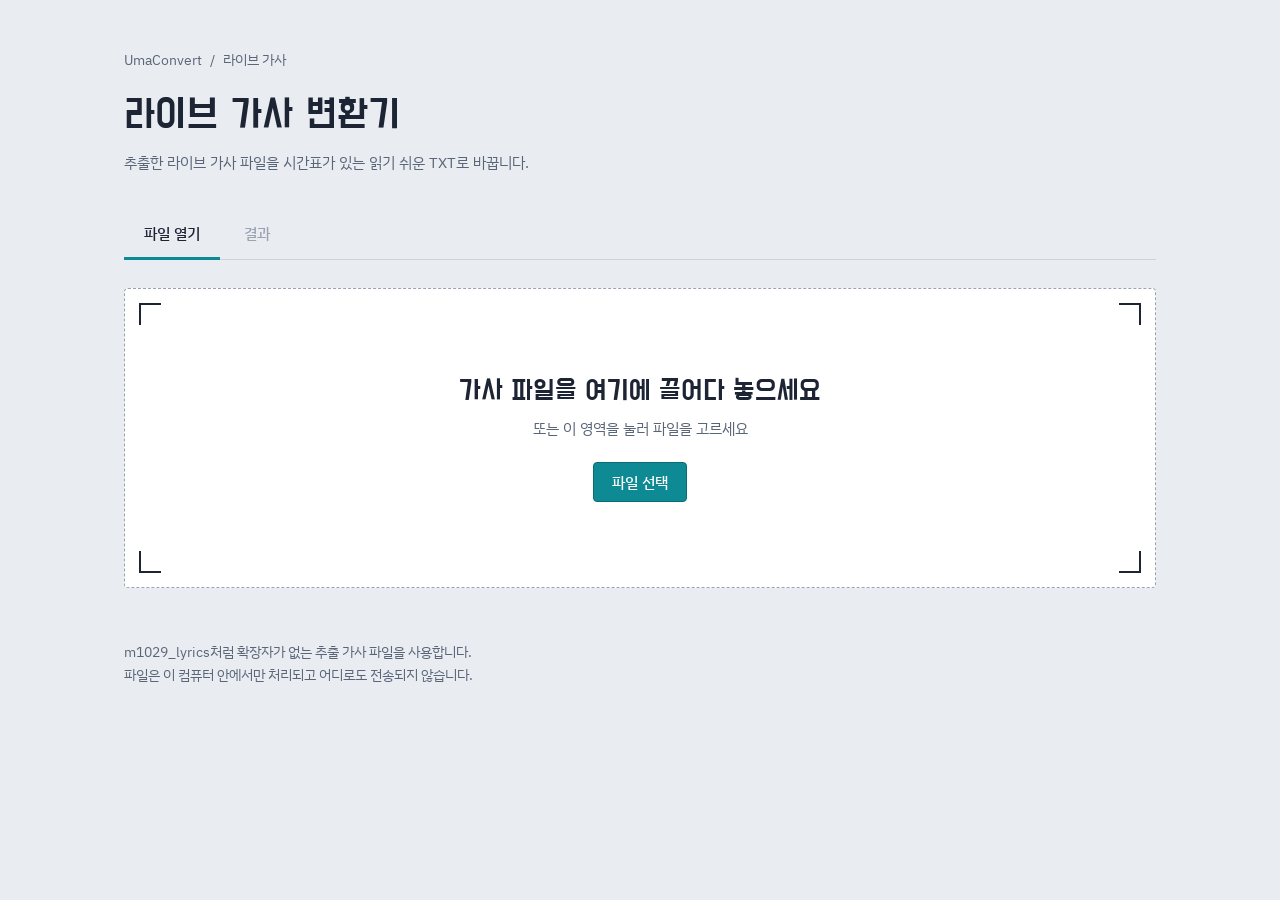
==== lyrics/index.html @ 9fb2642a "가사 변환기 추가, usm 변환기 미리보기" ====
<!doctype html>
<html lang="ko">
<head>
  <meta charset="utf-8">
  <meta name="viewport" content="width=device-width, initial-scale=1">
  <title>라이브 가사 변환기 - UmaConvert</title>
  <!-- 파비콘 · 폰트 · base.css는 _partials/head-common.html에서 빌드로 채웁니다. -->
  <!-- BUILD:START head-common.html -->
  <link rel="icon" type="image/png" href="/uma-convert/assets/img/favicon/favicon-96x96.png?v=20260923" sizes="96x96" />
  <link rel="icon" type="image/svg+xml" href="/uma-convert/assets/img/favicon/favicon.svg?v=20260923" />
  <link rel="shortcut icon" href="/uma-convert/assets/img/favicon/favicon.ico?v=20260923" />
  <link rel="apple-touch-icon" sizes="180x180" href="/uma-convert/assets/img/favicon/apple-touch-icon.png?v=20260923" />
  <meta name="apple-mobile-web-app-title" content="UmaConvert" />
  <link rel="manifest" href="/uma-convert/assets/img/favicon/site.webmanifest?v=20260923" />

  <link rel="preconnect" href="https://fonts.googleapis.com">
  <link rel="preconnect" href="https://fonts.gstatic.com" crossorigin>
  <link rel="stylesheet" href="https://fonts.googleapis.com/css2?family=Do+Hyeon&family=IBM+Plex+Sans+KR:wght@400;500;600&display=swap">
  <link rel="stylesheet" href="../assets/css/base.css">
  <!-- BUILD:END -->
  <link rel="stylesheet" href="../assets/css/converter.css">
</head>
<body>
  <div class="page">
    <header>
      <nav class="crumbs" aria-label="현재 위치">
        <a href="../">UmaConvert</a>
        <span aria-hidden="true">/</span>
        <span>라이브 가사</span>
      </nav>
      <h1 class="page-title">라이브 가사 변환기</h1>
      <p class="lede">추출한 라이브 가사 파일을 시간표가 있는 읽기 쉬운 TXT로 바꿉니다.</p>
    </header>

    <div class="tabs" role="tablist" aria-label="작업 단계">
      <button class="tab" role="tab" id="tab-open" aria-controls="panel-open" aria-selected="true">파일 열기</button>
      <button class="tab" role="tab" id="tab-result" aria-controls="panel-result" aria-selected="false" disabled>결과</button>
    </div>

    <section class="tab-panel" id="panel-open" role="tabpanel" aria-labelledby="tab-open">
      <label class="dropzone" id="dropzone">
        <input type="file" id="file-input">
        <i class="mark tl"></i><i class="mark tr"></i><i class="mark bl"></i><i class="mark br"></i>
        <span class="dropzone-title">가사 파일을 여기에 끌어다 놓으세요</span>
        <span class="dropzone-sub">또는 이 영역을 눌러 파일을 고르세요</span>
        <span class="btn primary" aria-hidden="true">파일 선택</span>
      </label>
      <p class="status" id="status" role="status" aria-live="polite"></p>
      <p class="hint">m1029_lyrics처럼 확장자가 없는 추출 가사 파일을 사용합니다.<br>파일은 이 컴퓨터 안에서만 처리되고 어디로도 전송되지 않습니다.</p>
    </section>

    <section class="tab-panel" id="panel-result" role="tabpanel" aria-labelledby="tab-result" hidden>
      <div class="result-bar">
        <div>
          <h2 class="result-title" id="result-title"></h2>
          <p class="result-info" id="result-info"></p>
        </div>
        <div class="result-actions"><button class="btn primary" id="btn-txt" type="button">TXT 저장</button></div>
      </div>
      <pre class="lyrics-preview" id="lyrics-preview" aria-label="변환된 가사 미리보기"></pre>
    </section>
  </div>
  <script type="module" src="../assets/js/lyrics/main.js"></script>
</body>
</html>
---- assets/css/base.css ----
/* 모든 페이지가 함께 쓰는 기본 스타일: 색, 글꼴, 버튼, 머리말/꼬리말 */

:root {
  --bg: #e9edf2;
  --surface: #ffffff;
  --ink: #1d2433;
  --muted: #5a6578;
  --rule: #cbd3de;
  --accent: #0e8a94;
  --accent-strong: #0a6d76;
  --accent-soft: #dcf0f1;
  --danger: #b3261e;

  --font-display: "Do Hyeon", "Noto Sans KR", "Apple SD Gothic Neo", "Malgun Gothic", sans-serif;
  --font-body: "IBM Plex Sans KR", "Noto Sans KR", "Apple SD Gothic Neo", "Malgun Gothic", system-ui, sans-serif;

  --radius: 4px;
  --page-width: 1080px;
  color-scheme: light;
}

*,
*::before,
*::after {
  box-sizing: border-box;
}

html {
  -webkit-text-size-adjust: 100%;
}

body {
  margin: 0;
  background: var(--bg);
  color: var(--ink);
  font-family: var(--font-body);
  font-size: 15px;
  line-height: 1.65;
  word-break: keep-all;
  overflow-wrap: break-word;
}

h1,
h2,
h3,
p,
ul,
dl,
dd {
  margin: 0;
}

ul {
  padding: 0;
  list-style: none;
}

a {
  color: inherit;
}

img,
svg,
canvas {
  display: block;
}

.page {
  width: 100%;
  max-width: var(--page-width);
  margin: 0 auto;
  padding: 48px 24px 64px;
}

/* 키보드로 이동할 때 현재 위치를 보여줍니다. */
:focus-visible {
  outline: 2px solid var(--accent);
  outline-offset: 2px;
}

/* ---------- 버튼 ---------- */

.btn {
  display: inline-flex;
  align-items: center;
  justify-content: center;
  gap: 8px;
  min-height: 40px;
  padding: 0 18px;
  border: 1px solid var(--ink);
  border-radius: var(--radius);
  background: var(--surface);
  color: var(--ink);
  font: inherit;
  font-weight: 500;
  line-height: 1;
  cursor: pointer;
  transition: background-color 0.12s, color 0.12s, border-color 0.12s;
}

.btn:hover:not(:disabled) {
  background: var(--accent-soft);
}

.btn.primary {
  border-color: var(--accent-strong);
  background: var(--accent);
  color: #fff;
}

.btn.primary:hover:not(:disabled) {
  background: var(--accent-strong);
}

.btn:disabled {
  border-color: var(--rule);
  background: transparent;
  color: var(--muted);
  cursor: default;
}

.btn.small {
  min-height: 30px;
  padding: 0 10px;
  font-size: 13px;
}

/* ---------- 머리말 ---------- */

.crumbs {
  display: flex;
  gap: 8px;
  margin-bottom: 20px;
  color: var(--muted);
  font-size: 14px;
}

.crumbs a {
  text-decoration: none;
}

.crumbs a:hover {
  color: var(--accent-strong);
  text-decoration: underline;
}

.page-title {
  font-family: var(--font-display);
  font-size: 40px;
  font-weight: 400;
  line-height: 1.2;
  letter-spacing: 0.01em;
}

.lede {
  max-width: 62ch;
  margin-top: 12px;
  color: var(--muted);
}

/* ---------- 꼬리말 ---------- */

.site-foot {
  margin-top: 64px;
  padding-top: 20px;
  border-top: 1px solid var(--rule);
  color: var(--muted);
  font-size: 13px;
}

@media (max-width: 640px) {
  .page {
    padding: 32px 16px 48px;
  }

  .page-title {
    font-size: 32px;
  }
}

@media (prefers-reduced-motion: reduce) {
  * {
    transition: none !important;
  }
}
---- assets/css/converter.css ----
/* 변환기 페이지 공통: 탭, 파일 올리기, 결과 화면 */

/* ---------- 탭 ---------- */

.tabs {
  display: flex;
  gap: 4px;
  margin-top: 36px;
  border-bottom: 1px solid var(--rule);
}

.tab {
  position: relative;
  margin-bottom: -1px;
  padding: 10px 20px;
  border: 0;
  border-bottom: 3px solid transparent;
  background: none;
  color: var(--muted);
  font: inherit;
  font-weight: 500;
  cursor: pointer;
}

.tab:hover:not(:disabled) {
  color: var(--ink);
}

.tab[aria-selected="true"] {
  border-bottom-color: var(--accent);
  color: var(--ink);
}

.tab:disabled {
  color: #9aa3b2;
  cursor: default;
}

.tab-panel {
  padding-top: 28px;
}

.tab-panel[hidden] {
  display: none;
}

/* ---------- 파일 올리기 ---------- */

.dropzone {
  position: relative;
  display: flex;
  flex-direction: column;
  align-items: center;
  justify-content: center;
  gap: 8px;
  min-height: 300px;
  padding: 40px 24px;
  border: 1px dashed #9aa3b2;
  border-radius: var(--radius);
  background: var(--surface);
  text-align: center;
  cursor: pointer;
  transition: background-color 0.12s, border-color 0.12s;
}

.dropzone:hover,
.dropzone.is-over {
  border-color: var(--accent);
  background: var(--accent-soft);
}

.dropzone:focus-within {
  outline: 2px solid var(--accent);
  outline-offset: 2px;
}

/* 파일 선택창은 화면에서 숨기고, 영역 전체를 눌러 열도록 합니다. */
.dropzone input[type="file"] {
  position: absolute;
  width: 1px;
  height: 1px;
  opacity: 0;
  pointer-events: none;
}

/* 네 모서리의 재단선: 인쇄물에서 자를 위치를 표시하는 표식입니다. */
.mark {
  position: absolute;
  width: 22px;
  height: 22px;
  border: 0 solid var(--ink);
  transition: border-color 0.12s;
}

.dropzone:hover .mark,
.dropzone.is-over .mark {
  border-color: var(--accent-strong);
}

.mark.tl { top: 14px; left: 14px; border-top-width: 2px; border-left-width: 2px; }
.mark.tr { top: 14px; right: 14px; border-top-width: 2px; border-right-width: 2px; }
.mark.bl { bottom: 14px; left: 14px; border-bottom-width: 2px; border-left-width: 2px; }
.mark.br { bottom: 14px; right: 14px; border-bottom-width: 2px; border-right-width: 2px; }

.dropzone-title {
  font-family: var(--font-display);
  font-size: 28px;
  line-height: 1.3;
}

.dropzone-sub {
  margin-bottom: 12px;
  color: var(--muted);
}

.hint {
  max-width: 70ch;
  margin-top: 16px;
  color: var(--muted);
  font-size: 14px;
}

.status {
  min-height: 1.65em;
  margin-top: 12px;
  font-weight: 500;
}

.status.is-error {
  color: var(--danger);
}

/* ---------- 결과 ---------- */

.result-bar {
  display: flex;
  flex-wrap: wrap;
  align-items: center;
  justify-content: space-between;
  gap: 12px 24px;
  margin-bottom: 16px;
}

.result-title {
  font-family: var(--font-display);
  font-size: 26px;
  font-weight: 400;
  line-height: 1.3;
}

.result-info {
  margin-top: 2px;
  color: var(--muted);
  font-size: 14px;
}

.texture-select {
  margin-top: 6px;
  padding: 4px 8px;
  border: 1px solid var(--rule);
  border-radius: var(--radius);
  background: var(--surface);
  color: var(--ink);
  font: inherit;
  font-size: 14px;
}

.result-actions {
  display: flex;
  flex-wrap: wrap;
  gap: 8px;
}

/* 가사는 줄바꿈과 공백 자체가 내용이므로 textarea 대신 읽기 전용 평문 영역으로 보여 줍니다. */
.lyrics-preview {
  max-height: min(70vh, 700px);
  margin: 0;
  padding: 18px 20px;
  overflow: auto;
  border: 1px solid var(--rule);
  border-radius: var(--radius);
  background: var(--surface);
  color: var(--ink);
  font: 14px/1.75 ui-monospace, "SFMono-Regular", Consolas, monospace;
  white-space: pre-wrap;
  word-break: break-word;
}

.result-grid {
  --panel-height: min(74vh, 700px);
  display: grid;
  grid-template-columns: minmax(0, 1fr) 320px;
  gap: 20px;
}

.viewer,
.sprite-panel {
  display: flex;
  flex-direction: column;
  height: var(--panel-height);
  min-height: 0;
  border: 1px solid var(--rule);
  border-radius: var(--radius);
  background: var(--surface);
  overflow: hidden;
}

.panel-tools {
  display: flex;
  flex-wrap: wrap;
  align-items: center;
  justify-content: space-between;
  gap: 8px 16px;
  padding: 10px 14px;
  border-bottom: 1px solid var(--rule);
  font-size: 14px;
}

.check {
  display: inline-flex;
  align-items: center;
  gap: 8px;
  cursor: pointer;
}

.check input {
  width: 16px;
  height: 16px;
  accent-color: var(--accent);
}

.segmented {
  display: inline-flex;
  border: 1px solid var(--ink);
  border-radius: var(--radius);
  overflow: hidden;
}

.segmented button {
  min-height: 30px;
  padding: 0 12px;
  border: 0;
  border-right: 1px solid var(--ink);
  background: var(--surface);
  color: var(--ink);
  font: inherit;
  font-size: 13px;
  cursor: pointer;
}

.segmented button:last-child {
  border-right: 0;
}

.segmented button[aria-pressed="true"] {
  background: var(--ink);
  color: #fff;
}

/* 이미지 보기: 체크무늬는 "이 부분은 투명"이라는 표시입니다. */
.viewer-scroll {
  flex: 1;
  min-height: 0;
  overflow: auto;
  background-color: #fff;
  background-image:
    linear-gradient(45deg, #e6eaf0 25%, transparent 25%, transparent 75%, #e6eaf0 75%),
    linear-gradient(45deg, #e6eaf0 25%, transparent 25%, transparent 75%, #e6eaf0 75%);
  background-position: 0 0, 8px 8px;
  background-size: 16px 16px;
}

.stage {
  position: relative;
}

.stage canvas {
  width: 100%;
  height: auto;
}

.stage svg {
  position: absolute;
  inset: 0;
  width: 100%;
  height: 100%;
}

.stage svg rect {
  fill: transparent;
  stroke: none;
  pointer-events: all;
  vector-effect: non-scaling-stroke;
  cursor: pointer;
}

.stage.show-bounds svg rect {
  stroke: rgba(29, 36, 51, 0.55);
  stroke-width: 1px;
}

.stage svg rect:hover {
  stroke: var(--ink);
  stroke-width: 2px;
}

.stage svg rect.is-selected {
  fill: rgba(14, 138, 148, 0.18);
  stroke: var(--accent-strong);
  stroke-width: 2px;
}

.selection-info {
  padding: 10px 14px;
  border-top: 1px solid var(--rule);
  color: var(--muted);
  font-size: 14px;
  min-height: 46px;
}

.selection-info.is-error {
  color: var(--danger);
}

.selection-info strong {
  color: var(--ink);
  font-weight: 600;
}

/* 조각 목록 */
.search {
  width: 100%;
  min-height: 34px;
  padding: 0 10px;
  border: 1px solid var(--rule);
  border-radius: var(--radius);
  background: var(--bg);
  color: var(--ink);
  font: inherit;
  font-size: 14px;
}

.sprite-count {
  color: var(--muted);
  font-size: 13px;
}

.sprite-list {
  flex: 1;
  min-height: 0;
  overflow-y: auto;
}

.sprite-row {
  display: flex;
  align-items: center;
  border-bottom: 1px solid var(--rule);
}

.sprite-row[hidden] {
  display: none;
}

.sprite-row.is-selected {
  background: var(--accent-soft);
}

.sprite-select {
  display: flex;
  flex: 1;
  align-items: center;
  gap: 10px;
  min-width: 0;
  padding: 8px 6px 8px 12px;
  border: 0;
  background: none;
  color: inherit;
  font: inherit;
  text-align: left;
  cursor: pointer;
}

.sprite-row:hover {
  background: rgba(14, 138, 148, 0.08);
}

.sprite-row.is-selected:hover {
  background: var(--accent-soft);
}

.sprite-thumb {
  flex: none;
  width: 44px;
  height: 44px;
  border: 1px solid var(--rule);
  background-color: #fff;
  background-image:
    linear-gradient(45deg, #e6eaf0 25%, transparent 25%, transparent 75%, #e6eaf0 75%),
    linear-gradient(45deg, #e6eaf0 25%, transparent 25%, transparent 75%, #e6eaf0 75%);
  background-position: 0 0, 5px 5px;
  background-size: 10px 10px;
}

.sprite-thumb canvas {
  width: 100%;
  height: 100%;
}

.sprite-text {
  min-width: 0;
}

.sprite-name {
  display: block;
  overflow: hidden;
  font-size: 13px;
  line-height: 1.4;
  text-overflow: ellipsis;
  white-space: nowrap;
}

.sprite-size {
  display: block;
  color: var(--muted);
  font-size: 12px;
}

.sprite-row .btn {
  flex: none;
  margin-right: 10px;
}

.empty-note {
  padding: 24px 14px;
  color: var(--muted);
  font-size: 14px;
}

@media (max-width: 900px) {
  .result-grid {
    --panel-height: 440px;
    grid-template-columns: minmax(0, 1fr);
  }
}

@media (max-width: 640px) {
  .dropzone {
    min-height: 240px;
  }

  .dropzone-title {
    font-size: 24px;
  }
}
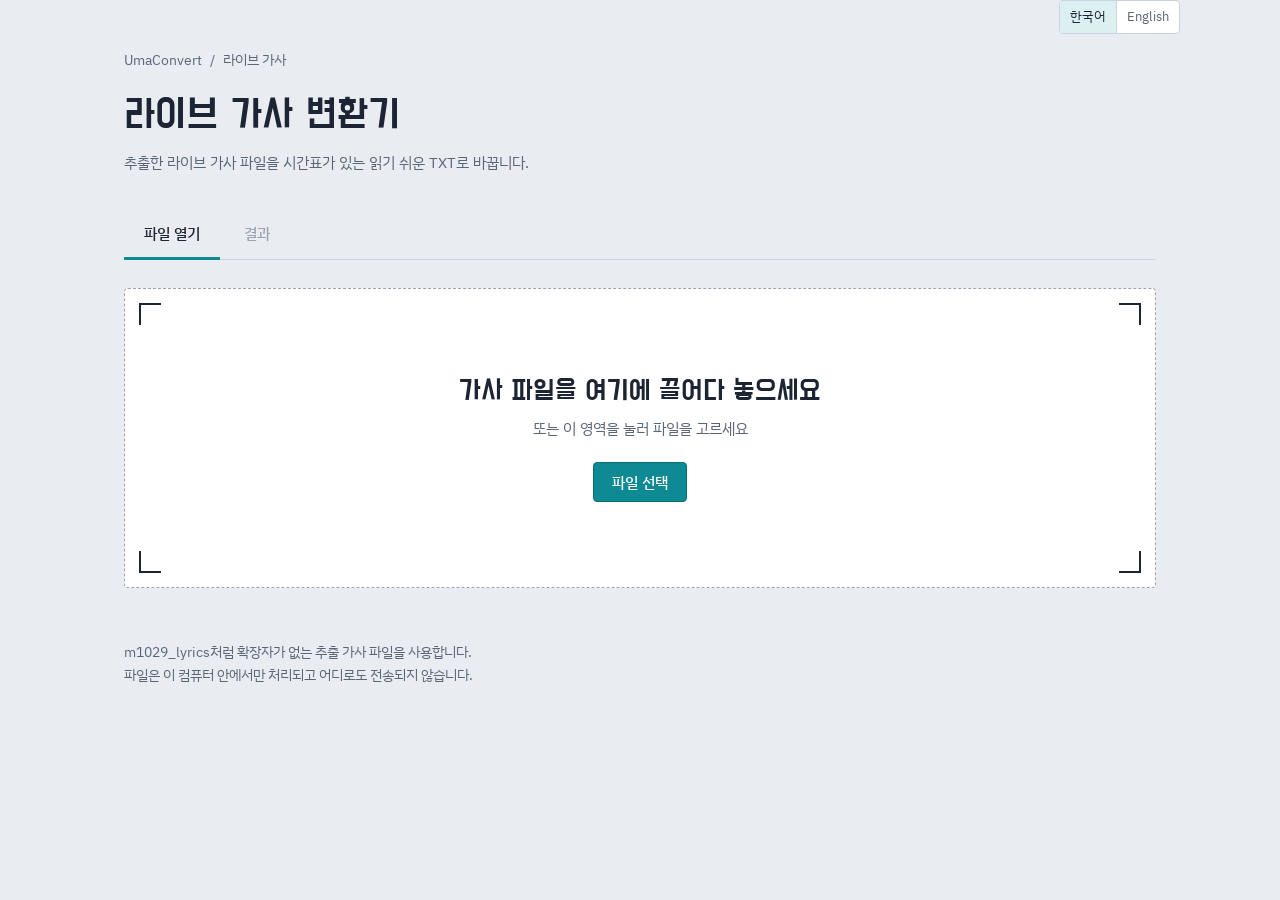
==== commit 6552b846: "영어 번역 추가" ====
--- a/lyrics/index.html
+++ b/lyrics/index.html
@@ -1,5 +1,5 @@
 <!doctype html>
-<html lang="ko">
+<html lang="ko" data-i18n-scope="lyrics" data-i18n-title="lyrics.title">
 <head>
   <meta charset="utf-8">
   <meta name="viewport" content="width=device-width, initial-scale=1">
@@ -23,30 +23,31 @@
 <body>
   <div class="page">
     <header>
+      <div class="language-switcher" role="group" aria-label="언어 선택" data-i18n-attr="aria-label" data-i18n-aria-label="language.label"><button type="button" data-language="ko" data-i18n="language.ko">한국어</button><button type="button" data-language="en" data-i18n="language.en">English</button></div>
       <nav class="crumbs" aria-label="현재 위치">
         <a href="../">UmaConvert</a>
         <span aria-hidden="true">/</span>
-        <span>라이브 가사</span>
+        <span data-i18n="lyrics.crumb">라이브 가사</span>
       </nav>
-      <h1 class="page-title">라이브 가사 변환기</h1>
-      <p class="lede">추출한 라이브 가사 파일을 시간표가 있는 읽기 쉬운 TXT로 바꿉니다.</p>
+      <h1 class="page-title" data-i18n="lyrics.heading">라이브 가사 변환기</h1>
+      <p class="lede" data-i18n="lyrics.lede">추출한 라이브 가사 파일을 시간표가 있는 읽기 쉬운 TXT로 바꿉니다.</p>
     </header>
 
     <div class="tabs" role="tablist" aria-label="작업 단계">
-      <button class="tab" role="tab" id="tab-open" aria-controls="panel-open" aria-selected="true">파일 열기</button>
-      <button class="tab" role="tab" id="tab-result" aria-controls="panel-result" aria-selected="false" disabled>결과</button>
+      <button class="tab" role="tab" id="tab-open" aria-controls="panel-open" aria-selected="true" data-i18n="common.open">파일 열기</button>
+      <button class="tab" role="tab" id="tab-result" aria-controls="panel-result" aria-selected="false" disabled data-i18n="common.result">결과</button>
     </div>
 
     <section class="tab-panel" id="panel-open" role="tabpanel" aria-labelledby="tab-open">
       <label class="dropzone" id="dropzone">
         <input type="file" id="file-input">
         <i class="mark tl"></i><i class="mark tr"></i><i class="mark bl"></i><i class="mark br"></i>
-        <span class="dropzone-title">가사 파일을 여기에 끌어다 놓으세요</span>
-        <span class="dropzone-sub">또는 이 영역을 눌러 파일을 고르세요</span>
-        <span class="btn primary" aria-hidden="true">파일 선택</span>
+        <span class="dropzone-title" data-i18n="lyrics.drop">가사 파일을 여기에 끌어다 놓으세요</span>
+        <span class="dropzone-sub" data-i18n="common.dropSub">또는 이 영역을 눌러 파일을 고르세요</span>
+        <span class="btn primary" aria-hidden="true" data-i18n="common.selectFile">파일 선택</span>
       </label>
       <p class="status" id="status" role="status" aria-live="polite"></p>
-      <p class="hint">m1029_lyrics처럼 확장자가 없는 추출 가사 파일을 사용합니다.<br>파일은 이 컴퓨터 안에서만 처리되고 어디로도 전송되지 않습니다.</p>
+      <p class="hint"><span data-i18n="lyrics.hint">m1029_lyrics처럼 확장자가 없는 추출 가사 파일을 사용합니다.</span><br><span data-i18n="common.localOnly">파일은 이 컴퓨터 안에서만 처리되고 어디로도 전송되지 않습니다.</span></p>
     </section>
 
     <section class="tab-panel" id="panel-result" role="tabpanel" aria-labelledby="tab-result" hidden>
@@ -55,9 +56,9 @@
           <h2 class="result-title" id="result-title"></h2>
           <p class="result-info" id="result-info"></p>
         </div>
-        <div class="result-actions"><button class="btn primary" id="btn-txt" type="button">TXT 저장</button></div>
+        <div class="result-actions"><button class="btn primary" id="btn-txt" type="button" data-i18n="lyrics.save">TXT 저장</button></div>
       </div>
-      <pre class="lyrics-preview" id="lyrics-preview" aria-label="변환된 가사 미리보기"></pre>
+      <pre class="lyrics-preview" id="lyrics-preview" aria-label="변환된 가사 미리보기" data-i18n-attr="aria-label" data-i18n-aria-label="lyrics.preview"></pre>
     </section>
   </div>
   <script type="module" src="../assets/js/lyrics/main.js"></script>
--- a/assets/css/base.css
+++ b/assets/css/base.css
@@ -66,10 +66,45 @@
 }
 
 .page {
+  position: relative;
   width: 100%;
   max-width: var(--page-width);
   margin: 0 auto;
   padding: 48px 24px 64px;
+}
+
+/* 페이지 안에서 공통으로 쓰는 언어 전환기. 새 변환기에도 header 첫머리에 그대로 넣습니다. */
+.language-switcher {
+  position: absolute;
+  top: 0;
+  right: 0;
+  display: inline-flex;
+  overflow: hidden;
+  border: 1px solid var(--rule);
+  border-radius: var(--radius);
+  background: var(--surface);
+}
+
+.language-switcher button {
+  min-height: 32px;
+  padding: 0 10px;
+  border: 0;
+  border-right: 1px solid var(--rule);
+  background: transparent;
+  color: var(--muted);
+  font: inherit;
+  font-size: 13px;
+  cursor: pointer;
+}
+
+.language-switcher button:last-child {
+  border-right: 0;
+}
+
+.language-switcher button:hover,
+.language-switcher button[aria-pressed="true"] {
+  background: var(--accent-soft);
+  color: var(--ink);
 }
 
 /* 키보드로 이동할 때 현재 위치를 보여줍니다. */
@@ -176,6 +211,11 @@
   .page-title {
     font-size: 32px;
   }
+
+  .language-switcher {
+    position: static;
+    margin: 0 0 20px auto;
+  }
 }
 
 @media (prefers-reduced-motion: reduce) {
--- a/assets/css/converter.css
+++ b/assets/css/converter.css
@@ -436,6 +436,206 @@
   font-size: 14px;
 }
 
+/* ---------- 스프라이트 변환기: 크기 보정 ---------- */
+
+.correction-bar {
+  display: flex;
+  flex-wrap: wrap;
+  align-items: center;
+  justify-content: space-between;
+  gap: 10px 16px;
+  margin-top: 20px;
+  padding-top: 16px;
+  border-top: 1px solid var(--rule);
+}
+
+.correction-actions {
+  display: flex;
+  flex-wrap: wrap;
+  gap: 8px;
+}
+
+.correction-hint {
+  max-width: 46ch;
+  margin: 0;
+  color: var(--muted);
+  font-size: 13px;
+}
+
+.correction-result {
+  margin-top: 16px;
+  padding: 16px;
+  border: 1px solid var(--rule);
+  border-radius: var(--radius);
+  background: var(--surface);
+}
+
+.correction-result[hidden] {
+  display: none;
+}
+
+.correction-result-head {
+  display: flex;
+  flex-wrap: wrap;
+  align-items: center;
+  justify-content: space-between;
+  gap: 8px 16px;
+  margin-bottom: 12px;
+}
+
+.correction-result-title {
+  margin: 0;
+  font-weight: 600;
+}
+
+.correction-result-size {
+  margin: 2px 0 0;
+  color: var(--muted);
+  font-size: 13px;
+}
+
+/* 체크무늬 배경은 위 .viewer-scroll과 같은 방식(투명 영역 표시) */
+.correction-result-preview {
+  display: flex;
+  justify-content: center;
+  padding: 16px;
+  border: 1px solid var(--rule);
+  border-radius: var(--radius);
+  background-color: #fff;
+  background-image:
+    linear-gradient(45deg, #e6eaf0 25%, transparent 25%, transparent 75%, #e6eaf0 75%),
+    linear-gradient(45deg, #e6eaf0 25%, transparent 25%, transparent 75%, #e6eaf0 75%);
+  background-position: 0 0, 8px 8px;
+  background-size: 16px 16px;
+}
+
+.correction-result-preview canvas {
+  max-width: 100%;
+  max-height: 420px;
+  width: auto;
+  height: auto;
+}
+
+/* ---------- USM 변환기: 안내 문구, 파일 요약, 다음 단계 카드 ---------- */
+
+.notice {
+  margin: 0 0 16px;
+  padding: 12px 16px;
+  border: 1px solid var(--rule);
+  border-radius: var(--radius);
+  background: var(--accent-soft);
+  color: var(--ink);
+  font-size: 14px;
+  line-height: 1.6;
+}
+
+.usm-summary {
+  display: flex;
+  flex-direction: column;
+  margin: 0 0 16px;
+  padding: 0;
+  border: 1px solid var(--rule);
+  border-radius: var(--radius);
+  list-style: none;
+  overflow: hidden;
+}
+
+.usm-summary-row {
+  display: flex;
+  flex-wrap: wrap;
+  align-items: baseline;
+  justify-content: space-between;
+  gap: 4px 16px;
+  padding: 10px 14px;
+  border-bottom: 1px solid var(--rule);
+  background: var(--surface);
+  font-size: 14px;
+}
+
+.usm-summary-row:last-child {
+  border-bottom: 0;
+}
+
+.usm-summary-name {
+  font-weight: 500;
+  font-family: ui-monospace, "SFMono-Regular", Consolas, monospace;
+}
+
+.usm-summary-meta {
+  color: var(--muted);
+}
+
+.step-list {
+  display: flex;
+  flex-direction: column;
+  gap: 20px;
+  margin: 20px 0 0;
+  padding: 0;
+  list-style: none;
+  counter-reset: step;
+}
+
+.step-card {
+  padding: 18px 20px;
+  border: 1px solid var(--rule);
+  border-radius: var(--radius);
+  background: var(--surface);
+}
+
+.step-title {
+  margin: 0 0 6px;
+  font-family: var(--font-display);
+  font-size: 19px;
+  font-weight: 400;
+}
+
+.step-body {
+  margin: 0 0 12px;
+  color: var(--muted);
+  font-size: 14px;
+  line-height: 1.65;
+  word-break: break-word;
+}
+
+.code-block + .code-block {
+  margin-top: 10px;
+}
+
+.code-label {
+  display: block;
+  margin-bottom: 4px;
+  color: var(--muted);
+  font-size: 13px;
+}
+
+.code-line {
+  display: flex;
+  align-items: stretch;
+  gap: 8px;
+}
+
+.code-line pre {
+  flex: 1;
+  min-width: 0;
+  margin: 0;
+  padding: 10px 12px;
+  overflow-x: auto;
+  border: 1px solid var(--rule);
+  border-radius: var(--radius);
+  background: var(--bg);
+  color: var(--ink);
+}
+
+.code-line code {
+  font: 13px/1.5 ui-monospace, "SFMono-Regular", Consolas, monospace;
+  white-space: pre;
+}
+
+.code-line .btn {
+  flex: none;
+  align-self: center;
+}
+
 @media (max-width: 900px) {
   .result-grid {
     --panel-height: 440px;
